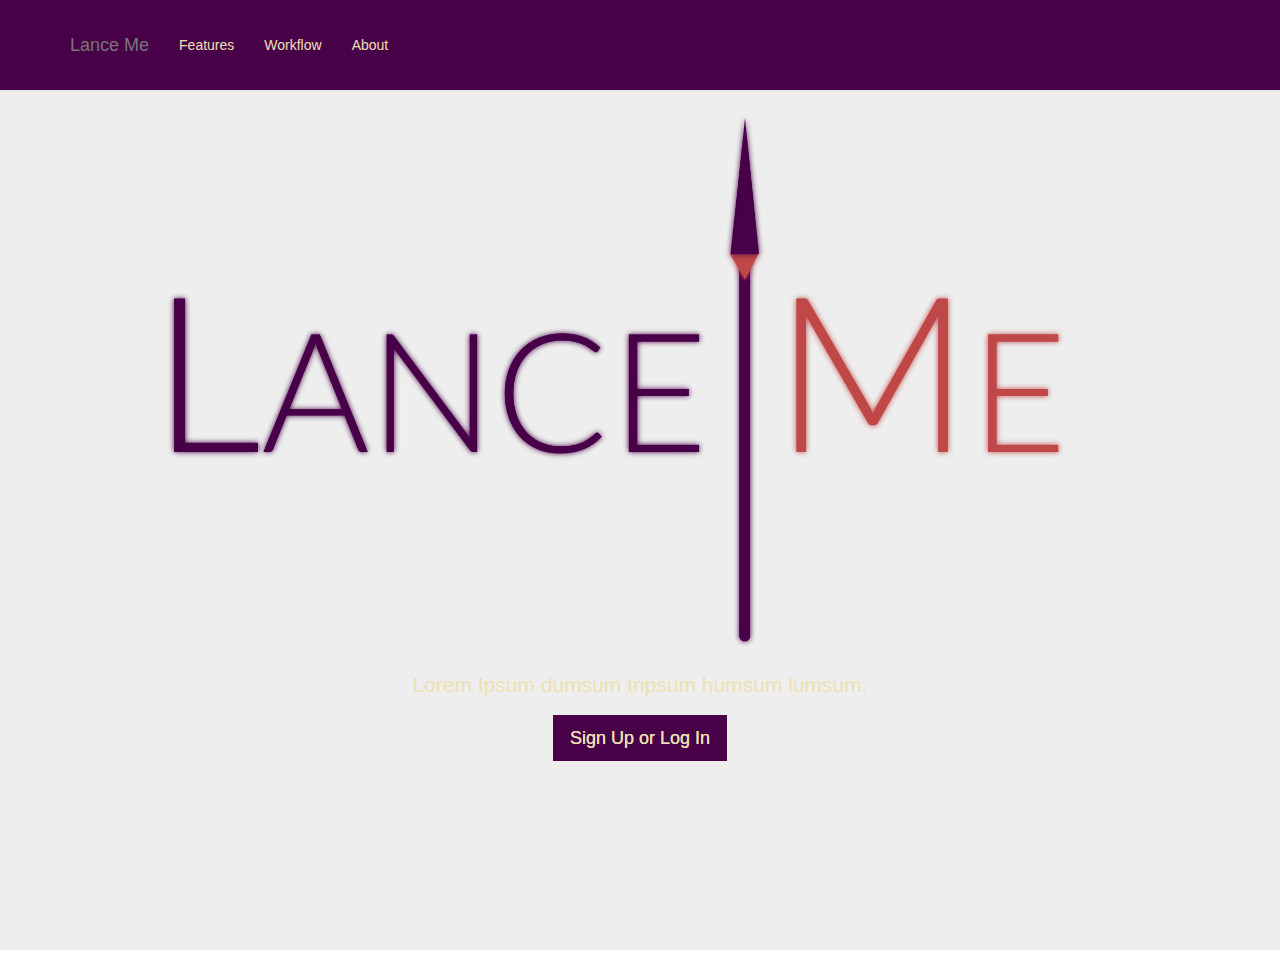
==== index.html @ 62d2ed15 "New background and logo" ====
<dcotype>
<html>
	<head>
		
		<!-- Latest compiled and minified Bootstrap CSS -->		
		<link rel="stylesheet" href="https://maxcdn.bootstrapcdn.com/bootstrap/3.2.0/css/bootstrap.min.css">

		<!-- Landing.css import -->
		<link rel="stylesheet" type="text/css" href="css/landing.css">

	</head>
	<body id="page-top" data-spy="scroll" data-target=".navbar-fixed-top">
		
	    <!-- Navigation -->
	    <nav class="navbar navbar-default navbar-fixed-top" role="navigation">
	        <div class="container">
	            <div class="navbar-header page-scroll">
	                <button type="button" class="navbar-toggle" data-toggle="collapse" data-target=".navbar-ex1-collapse">
	                    <span class="sr-only">Toggle navigation</span>
	                    <span class="icon-bar"></span>
	                    <span class="icon-bar"></span>
	                    <span class="icon-bar"></span>
	                </button>
	                <a id="name" class="navbar-brand page-scroll" href="#page-top">Lance Me</a>
	            </div>

	            <!-- Collect the nav links, forms, and other content for toggling -->
	            <div class="collapse navbar-collapse navbar-ex1-collapse">
	                <ul class="nav navbar-nav">
	                    <!-- Hidden li included to remove active class from about link when scrolled up past about section -->
	                    <li class="hidden">
	                        <a class="page-scroll" href="#page-top"></a>
	                    </li>
	                    <li>
	                        <a class="page-scroll" href="#about">Features</a>
	                    </li>
	                    <li>
	                        <a class="page-scroll" href="#services">Workflow</a>
	                    </li>
	                    <li>
	                        <a class="page-scroll" href="#contact">About</a>
	                    </li>
	                </ul>
	            </div>
	        </div>
	    </nav>

	    <div class="jumbotron">
		  <div class="resizeimage">
		  	<img id="logo" src="images/Logo.png" width="78%" height="auto">
		  </div>
		  <p>Lorem Ipsum dumsum tripsum humsum lumsum.  </p>
		  <p>
		  	<a class="btn btn-primary btn-lg" role="button">
		  		Sign Up or Log In
		  	</a>
		 </p>
		</div>
    	
	   	<!-- jQuery Version 1.11.0 -->
	    <script src="js/jquery-1.11.0.js"></script>

		<!-- Bootstrap Core JavaScript -->
		<script src="js/bootstrap.min.js"></script>

		<!-- Scrolling Nav JavaScript -->
		<script src="js/jquery.easing.min.js"></script>
		<script src="js/scrolling-nav.js"></script>
		
		<!-- Bootstrap Minified JS -->
		<script src="js/bootstrap.min.js"></script>

	</body>
</html>
---- css/landing.css ----
/* CSS for Landing Page */

@import url(http://fonts.googleapis.com/css?family=Lato:100,300,400,700,900,100italic,300italic,400italic,700italic,900italic);

@media(min-width:767px) {
    .navbar {
        padding: 20px 0;
        -webkit-transition: background .5s ease-in-out,padding .5s ease-in-out;
        -moz-transition: background .5s ease-in-out,padding .5s ease-in-out;
        transition: background .5s ease-in-out,padding .5s ease-in-out;
    }

    .top-nav-collapse {
        padding: 0;
    }
}

.navbar {
    background-color: #480048;
}

.navbar-default .navbar-nav > li > a {
    color: #EDE1B2;
}


#space {
    height: 2000px;
}

.jumbotron {
    margin-top: 50px;
    height: 900px;
    background-image: url('../images/man.png');
    background-size: auto 100%;
    text-align: center;
    font-family: 'Lato:900', sans-serif;
    color: #EDE1B2;
}

#logo {
    background-color: transparent;
    margin-top: 10px;
}

.jumbotron .btn {
    color: #EDE1B2;
    border-radius: 0;
    text-shadow: 0px 0px;
    background-color: #480048;
    border-color: #480048;
}
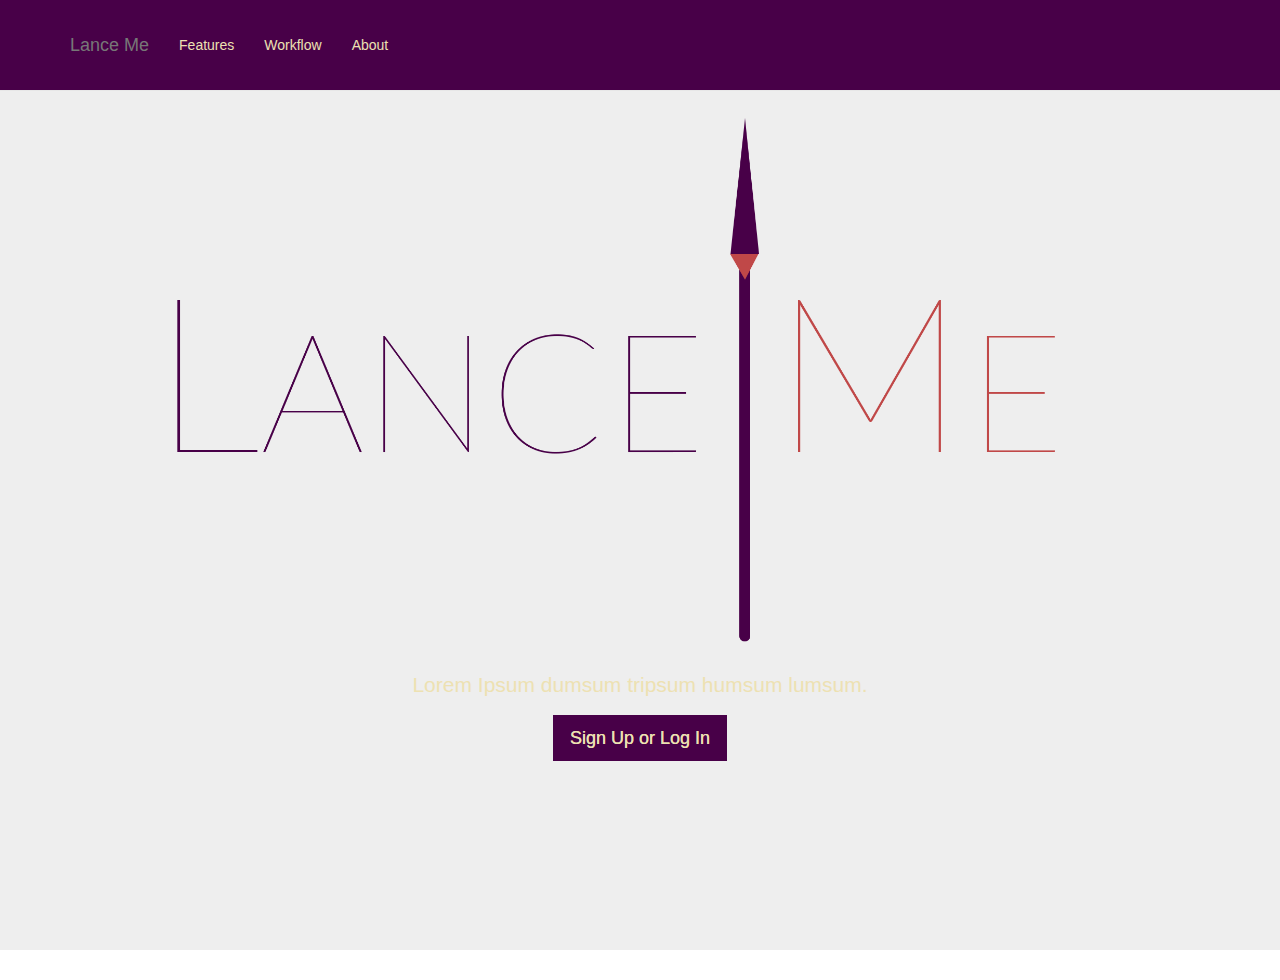
==== commit 5d9dafa5: "Lets go Logo Lets go" ====
--- a/index.html
+++ b/index.html
@@ -47,7 +47,7 @@
 
 	    <div class="jumbotron">
 		  <div class="resizeimage">
-		  	<img id="logo" src="images/Logo.png" width="78%" height="auto">
+		  	<img id="logo" src="images/TransparentLogo.png" width="78%" height="auto">
 		  </div>
 		  <p>Lorem Ipsum dumsum tripsum humsum lumsum.  </p>
 		  <p>
--- a/css/landing.css
+++ b/css/landing.css
@@ -31,7 +31,7 @@
 .jumbotron {
     margin-top: 50px;
     height: 900px;
-    background-image: url('../images/man.png');
+    background-image: url('../images/man.jpg');
     background-size: auto 100%;
     text-align: center;
     font-family: 'Lato:900', sans-serif;
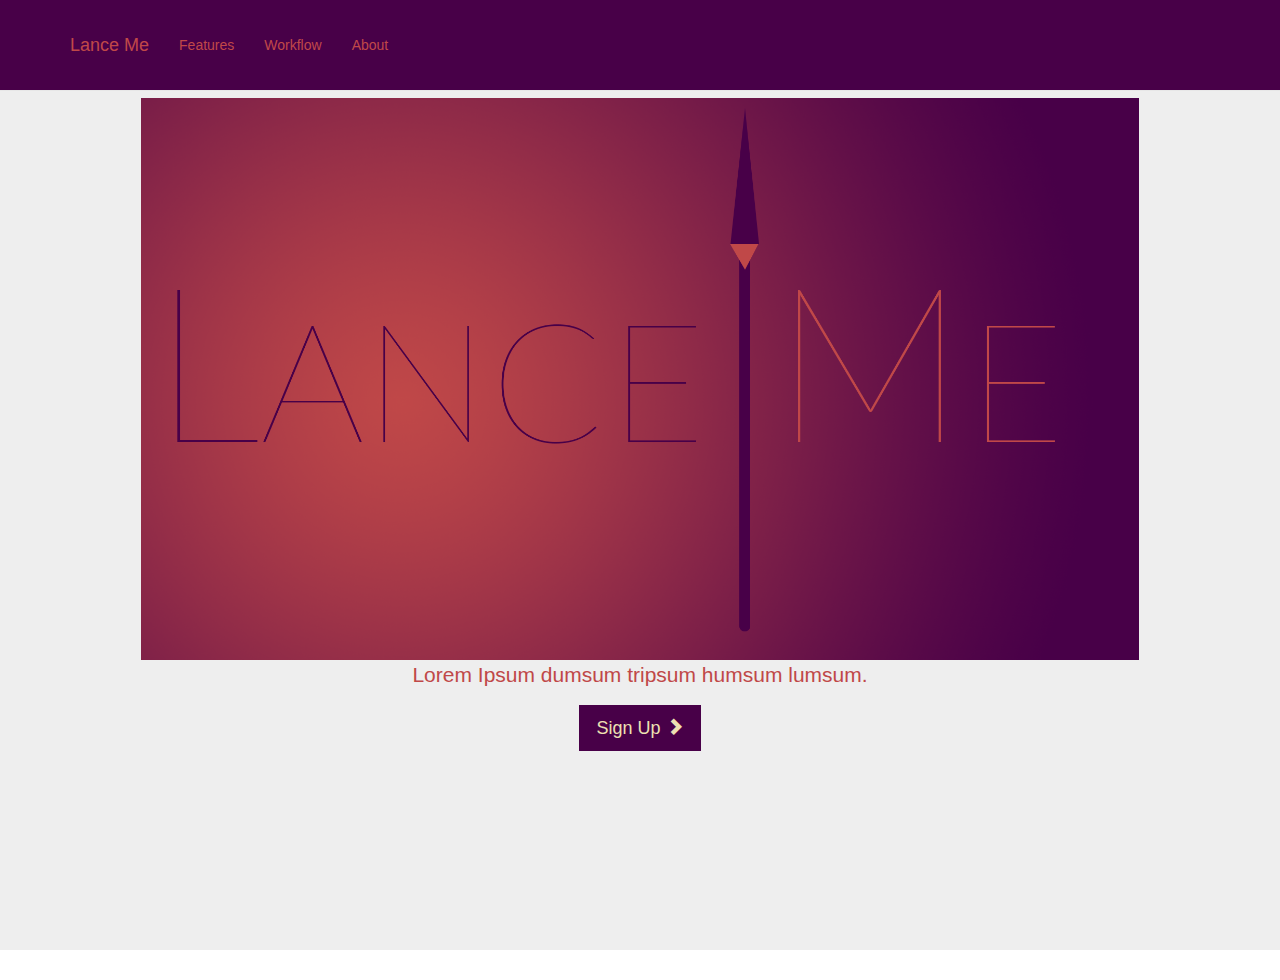
==== commit a6cadd46: "Upload" ====
--- a/index.html
+++ b/index.html
@@ -2,6 +2,8 @@
 <html>
 	<head>
 		
+		<title> Lance Me | Freelance & Buisness </title>
+
 		<!-- Latest compiled and minified Bootstrap CSS -->		
 		<link rel="stylesheet" href="https://maxcdn.bootstrapcdn.com/bootstrap/3.2.0/css/bootstrap.min.css">
 
@@ -32,7 +34,7 @@
 	                        <a class="page-scroll" href="#page-top"></a>
 	                    </li>
 	                    <li>
-	                        <a class="page-scroll" href="#about">Features</a>
+	                        <a class="page-scroll" href="#features">Features</a>
 	                    </li>
 	                    <li>
 	                        <a class="page-scroll" href="#services">Workflow</a>
@@ -47,16 +49,19 @@
 
 	    <div class="jumbotron">
 		  <div class="resizeimage">
-		  	<img id="logo" src="images/TransparentLogo.png" width="78%" height="auto">
+		  	<img id="logo" src="images/Logo.png" width="78%" height="auto">
 		  </div>
 		  <p>Lorem Ipsum dumsum tripsum humsum lumsum.  </p>
 		  <p>
 		  	<a class="btn btn-primary btn-lg" role="button">
-		  		Sign Up or Log In
+		  		Sign Up <span class="glyphicon glyphicon-chevron-right"></span>
 		  	</a>
 		 </p>
 		</div>
     	
+    	<div id="#features">
+    	</div>
+
 	   	<!-- jQuery Version 1.11.0 -->
 	    <script src="js/jquery-1.11.0.js"></script>
 
--- a/css/landing.css
+++ b/css/landing.css
@@ -15,12 +15,15 @@
     }
 }
 
+.navbar-default .navbar-brand {
+    color: #C04848;
+}
 .navbar {
     background-color: #480048;
 }
 
 .navbar-default .navbar-nav > li > a {
-    color: #EDE1B2;
+    color: #C04848;
 }
 
 
@@ -31,22 +34,24 @@
 .jumbotron {
     margin-top: 50px;
     height: 900px;
-    background-image: url('../images/man.jpg');
+    background-image: url('../images/man.png');
     background-size: auto 100%;
     text-align: center;
     font-family: 'Lato:900', sans-serif;
-    color: #EDE1B2;
+    color: #C04848;
 }
 
 #logo {
     background-color: transparent;
-    margin-top: 10px;
 }
 
-.jumbotron .btn {
+.btn {
     color: #EDE1B2;
     border-radius: 0;
-    text-shadow: 0px 0px;
     background-color: #480048;
     border-color: #480048;
+}
+
+ul.nav a:hover { 
+    color: #EDE1B2 !important; 
 }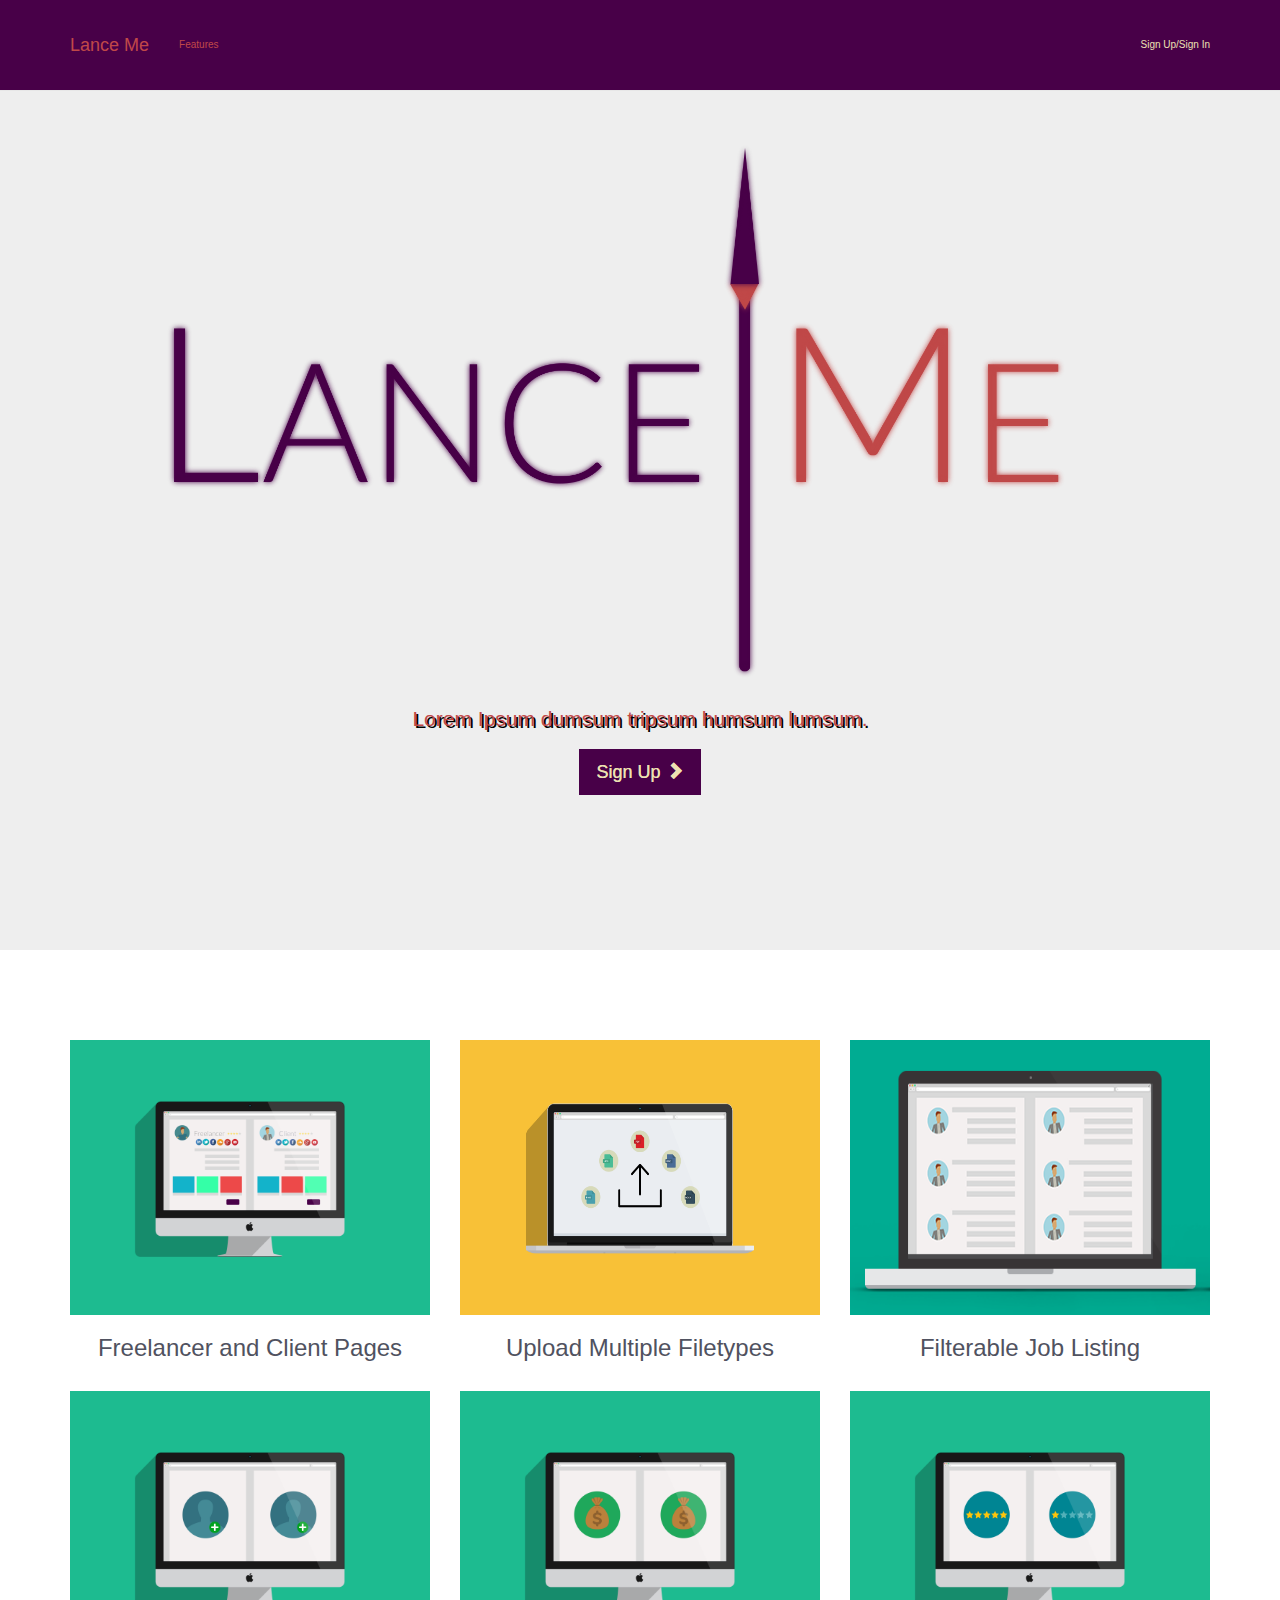
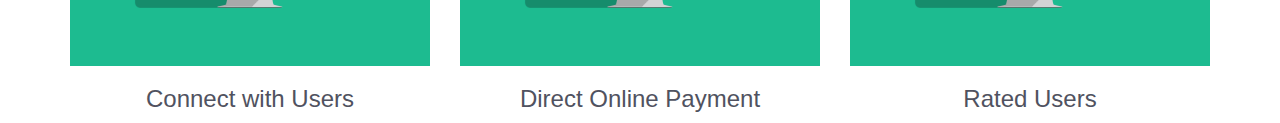
==== commit 76b6a3d3: "Fuck" ====
--- a/index.html
+++ b/index.html
@@ -4,14 +4,20 @@
 		
 		<title> Lance Me | Freelance & Buisness </title>
 
+		<!-- Favicon -->
+		<link rel="icon" type="image/png" href="../images/favicon.ico">	
+
 		<!-- Latest compiled and minified Bootstrap CSS -->		
 		<link rel="stylesheet" href="https://maxcdn.bootstrapcdn.com/bootstrap/3.2.0/css/bootstrap.min.css">
 
 		<!-- Landing.css import -->
 		<link rel="stylesheet" type="text/css" href="css/landing.css">
 
+		<!-- Animate.css -->
+		<link rel="stylesheet" type="text/css" href="css/animate.css">
+
 	</head>
-	<body id="page-top" data-spy="scroll" data-target=".navbar-fixed-top">
+	<body id="page-top" data-spy="scaroll" data-target=".navbar-fixed-top">
 		
 	    <!-- Navigation -->
 	    <nav class="navbar navbar-default navbar-fixed-top" role="navigation">
@@ -36,37 +42,171 @@
 	                    <li>
 	                        <a class="page-scroll" href="#features">Features</a>
 	                    </li>
-	                    <li>
-	                        <a class="page-scroll" href="#services">Workflow</a>
-	                    </li>
-	                    <li>
-	                        <a class="page-scroll" href="#contact">About</a>
+	                </ul>
+	                <ul class="nav navbar-nav navbar-right">
+	                	<li>
+	                        <a id="signup" href="#0">Sign Up/Sign In</a>
 	                    </li>
 	                </ul>
 	            </div>
 	        </div>
 	    </nav>
 
-	    <div class="jumbotron">
-		  <div class="resizeimage">
-		  	<img id="logo" src="images/Logo.png" width="78%" height="auto">
+	    <div id="page-top" class="jumbotron">
+		  <div>
+		  	<img id="logo" class="animated fadeInLeft" src="images/features/Logo.png" width="78%" height="auto">
 		  </div>
-		  <p>Lorem Ipsum dumsum tripsum humsum lumsum.  </p>
+		  <p id="tagline">
+		  	Lorem Ipsum dumsum tripsum humsum lumsum.
+		  </p>
 		  <p>
 		  	<a class="btn btn-primary btn-lg" role="button">
 		  		Sign Up <span class="glyphicon glyphicon-chevron-right"></span>
 		  	</a>
-		 </p>
+		  </p>
 		</div>
-    	
-    	<div id="#features">
-    	</div>
+
+		<div id="features">
+			<div class="container">
+				<div class="row">
+					<div class="col-md-4">
+						<img id="twopages"src="images/features/twopages.png">
+						  <div class="caption">
+						     <h3>Freelancer and Client Pages</h3>
+						  </div>
+					</div>
+					<div class="col-md-4">
+						<img id="mocktwo" src="images/features/mock2.png">
+						  <div class="caption">
+						     <h3>Upload Multiple Filetypes</h3>
+						  </div>
+					</div>
+					<div class="col-md-4">
+						<img id="twopages"src="images/features/mock3.png">
+						  <div class="caption">
+						     <h3>Filterable Job Listing</h3>
+						  </div>
+					</div>
+				</div>
+				<div class="row">
+					<div class="col-md-4">
+						<img id="rowtwo"src="images/features/mock4.png">
+						  <div class="caption">
+						     <h3>Connect with Users</h3>
+						  </div>
+					</div>
+					<div class="col-md-4">
+						<img id="rowtwo"src="images/features/mock5.png">
+						  <div class="caption">
+						     <h3>Direct Online Payment</h3>
+						  </div>
+					</div>
+					<div class="col-md-4">
+						<img id="rowtwo"src="images/features/mock6.png">
+						  <div class="caption">
+						     <h3>Rated Users</h3>
+						  </div>
+					</div>
+				</div>
+			</div>
+		</div>
+
+		<div class="cd-user-modal"> <!-- this is the entire modal form, including the background -->
+		<div class="cd-user-modal-container"> <!-- this is the container wrapper -->
+			<ul class="cd-switcher">
+				<li><a href="#0">Sign in</a></li>
+				<li><a href="#0">New account</a></li>
+			</ul>
+
+			<div id="cd-login"> <!-- log in form -->
+				<form class="cd-form">
+					<p class="fieldset">
+						<label class="image-replace cd-email" for="signin-email">E-mail</label>
+						<input class="full-width has-padding has-border" id="signin-email" type="email" placeholder="E-mail">
+						<span class="cd-error-message">Error message here!</span>
+					</p>
+
+					<p class="fieldset">
+						<label class="image-replace cd-password" for="signin-password">Password</label>
+						<input class="full-width has-padding has-border" id="signin-password" type="text"  placeholder="Password">
+						<a href="#0" class="hide-password">Hide</a>
+						<span class="cd-error-message">Error message here!</span>
+					</p>
+
+					<p class="fieldset">
+						<input type="checkbox" id="remember-me" checked>
+						<label for="remember-me">Remember me</label>
+					</p>
+
+					<p class="fieldset">
+						<input class="full-width" type="submit" value="Login">
+					</p>
+				</form>
+				
+				<p class="cd-form-bottom-message"><a href="#0">Forgot your password?</a></p>
+				<!-- <a href="#0" class="cd-close-form">Close</a> -->
+			</div> <!-- cd-login -->
+
+			<div id="cd-signup"> <!-- sign up form -->
+				<form class="cd-form">
+					<p class="fieldset">
+						<label class="image-replace cd-username" for="signup-username">Username</label>
+						<input class="full-width has-padding has-border" id="signup-username" type="text" placeholder="Username">
+						<span class="cd-error-message">Error message here!</span>
+					</p>
+
+					<p class="fieldset">
+						<label class="image-replace cd-email" for="signup-email">E-mail</label>
+						<input class="full-width has-padding has-border" id="signup-email" type="email" placeholder="E-mail">
+						<span class="cd-error-message">Error message here!</span>
+					</p>
+
+					<p class="fieldset">
+						<label class="image-replace cd-password" for="signup-password">Password</label>
+						<input class="full-width has-padding has-border" id="signup-password" type="text"  placeholder="Password">
+						<a href="#0" class="hide-password">Hide</a>
+						<span class="cd-error-message">Error message here!</span>
+					</p>
+
+					<p class="fieldset">
+						<input type="checkbox" id="accept-terms">
+						<label for="accept-terms">I agree to the <a href="#0">Terms</a></label>
+					</p>
+
+					<p class="fieldset">
+						<input class="full-width has-padding" type="submit" value="Create account">
+					</p>
+				</form>
+
+				<!-- <a href="#0" class="cd-close-form">Close</a> -->
+			</div> <!-- cd-signup -->
+
+			<div id="cd-reset-password"> <!-- reset password form -->
+				<p class="cd-form-message">Lost your password? Please enter your email address. You will receive a link to create a new password.</p>
+
+				<form class="cd-form">
+					<p class="fieldset">
+						<label class="image-replace cd-email" for="reset-email">E-mail</label>
+						<input class="full-width has-padding has-border" id="reset-email" type="email" placeholder="E-mail">
+						<span class="cd-error-message">Error message here!</span>
+					</p>
+
+					<p class="fieldset">
+						<input class="full-width has-padding" type="submit" value="Reset password">
+					</p>
+				</form>
+
+					<p class="cd-form-bottom-message"><a href="#0">Back to log-in</a></p>
+				</div> <!-- cd-reset-password -->
+				<a href="#0" class="cd-close-form">Close</a>
+			</div> <!-- cd-user-modal-container -->
+		</div> <!-- cd-user-modal -->
+		
+		<script src="http://ajax.googleapis.com/ajax/libs/jquery/1.11.0/jquery.min.js"></script>
+		<script src="js/main.js"></script>
 
 	   	<!-- jQuery Version 1.11.0 -->
 	    <script src="js/jquery-1.11.0.js"></script>
-
-		<!-- Bootstrap Core JavaScript -->
-		<script src="js/bootstrap.min.js"></script>
 
 		<!-- Scrolling Nav JavaScript -->
 		<script src="js/jquery.easing.min.js"></script>
@@ -74,6 +214,5 @@
 		
 		<!-- Bootstrap Minified JS -->
 		<script src="js/bootstrap.min.js"></script>
-
 	</body>
 </html>
--- a/css/landing.css
+++ b/css/landing.css
@@ -1,6 +1,506 @@
+
+
+/* -------------------------------- 
+
+Primary style
+
+-------------------------------- */
+html * {
+  -webkit-font-smoothing: antialiased;
+  -moz-osx-font-smoothing: grayscale;
+}
+
+*, *:after, *:before {
+  -webkit-box-sizing: border-box;
+  -moz-box-sizing: border-box;
+  box-sizing: border-box;
+}
+
+body {
+  font-size: 100%;
+  font-family: "PT Sans", sans-serif;
+  color: #505260;
+  background-color: white;
+}
+
+a {
+  color: #2f889a;
+  text-decoration: none;
+}
+
+img {
+  max-width: 100%;
+}
+
+input, textarea {
+  font-family: "PT Sans", sans-serif;
+  font-size: 16px;
+  font-size: 1rem;
+}
+input::-ms-clear, textarea::-ms-clear {
+  display: none;
+}
+
+/* -------------------------------- 
+
+Main components 
+
+-------------------------------- */
+header[role=banner] {
+  position: relative;
+  height: 50px;
+  background: #343642;
+}
+header[role=banner] #cd-logo {
+  float: left;
+  margin: 4px 0 0 5%;
+  /* reduce logo size on mobile and make sure it is left aligned with the transform-origin property */
+  -webkit-transform-origin: 0 50%;
+  -moz-transform-origin: 0 50%;
+  -ms-transform-origin: 0 50%;
+  -o-transform-origin: 0 50%;
+  transform-origin: 0 50%;
+  -webkit-transform: scale(0.8);
+  -moz-transform: scale(0.8);
+  -ms-transform: scale(0.8);
+  -o-transform: scale(0.8);
+  transform: scale(0.8);
+}
+header[role=banner] #cd-logo img {
+  display: block;
+}
+header[role=banner]::after {
+  /* clearfix */
+  content: '';
+  display: table;
+  clear: both;
+}
+@media only screen and (min-width: 768px) {
+  header[role=banner] {
+    height: 80px;
+  }
+  header[role=banner] #cd-logo {
+    margin: 20px 0 0 5%;
+    -webkit-transform: scale(1);
+    -moz-transform: scale(1);
+    -ms-transform: scale(1);
+    -o-transform: scale(1);
+    transform: scale(1);
+  }
+}
+
+.main-nav {
+  float: right;
+  margin-right: 5%;
+  width: 44px;
+  height: 100%;
+  background: url("../img/cd-icon-menu.svg") no-repeat center center;
+  cursor: pointer;
+}
+.main-nav ul {
+  position: absolute;
+  top: 0;
+  left: 0;
+  width: 100%;
+  -webkit-transform: translateY(-100%);
+  -moz-transform: translateY(-100%);
+  -ms-transform: translateY(-100%);
+  -o-transform: translateY(-100%);
+  transform: translateY(-100%);
+}
+.main-nav ul.is-visible {
+  -webkit-transform: translateY(50px);
+  -moz-transform: translateY(50px);
+  -ms-transform: translateY(50px);
+  -o-transform: translateY(50px);
+  transform: translateY(50px);
+}
+.main-nav a {
+  display: block;
+  height: 50px;
+  line-height: 50px;
+  padding-left: 5%;
+  background: #292a34;
+  border-top: 1px solid #3b3d4b;
+  color: #FFF;
+}
+@media only screen and (min-width: 768px) {
+  .main-nav {
+    width: auto;
+    height: auto;
+    background: none;
+    cursor: auto;
+  }
+  .main-nav ul {
+    position: static;
+    width: auto;
+    -webkit-transform: translateY(0);
+    -moz-transform: translateY(0);
+    -ms-transform: translateY(0);
+    -o-transform: translateY(0);
+    transform: translateY(0);
+    line-height: 80px;
+  }
+  .main-nav ul.is-visible {
+    -webkit-transform: translateY(0);
+    -moz-transform: translateY(0);
+    -ms-transform: translateY(0);
+    -o-transform: translateY(0);
+    transform: translateY(0);
+  }
+  .main-nav li {
+    display: inline-block;
+    margin-left: 1em;
+  }
+  .main-nav li:nth-last-child(2) {
+    margin-left: 2em;
+  }
+  .main-nav a {
+    display: inline-block;
+    height: auto;
+    line-height: normal;
+    background: transparent;
+  }
+  .main-nav a.cd-signin, .main-nav a.cd-signup {
+    padding: .6em 1em;
+    border: 1px solid rgba(255, 255, 255, 0.6);
+    border-radius: 50em;
+  }
+  .main-nav a.cd-signup {
+    background: #2f889a;
+    border: none;
+  }
+}
+
+/* -------------------------------- 
+
+xsigin/signup popup 
+
+-------------------------------- */
+.cd-user-modal {
+  position: fixed;
+  top: 0;
+  left: 0;
+  width: 100%;
+  height: 100%;
+  background: rgba(52, 54, 66, 0.9);
+  z-index: 3;
+  overflow-y: auto;
+  cursor: pointer;
+  visibility: hidden;
+  opacity: 0;
+  -webkit-transition: opacity 0.3s 0, visibility 0 0.3s;
+  -moz-transition: opacity 0.3s 0, visibility 0 0.3s;
+  transition: opacity 0.3s 0, visibility 0 0.3s;
+}
+.cd-user-modal.is-visible {
+  visibility: visible;
+  opacity: 1;
+  -webkit-transition: opacity 0.3s 0, visibility 0 0;
+  -moz-transition: opacity 0.3s 0, visibility 0 0;
+  transition: opacity 0.3s 0, visibility 0 0;
+}
+.cd-user-modal.is-visible .cd-user-modal-container {
+  -webkit-transform: translateY(0);
+  -moz-transform: translateY(0);
+  -ms-transform: translateY(0);
+  -o-transform: translateY(0);
+  transform: translateY(0);
+}
+
+.cd-user-modal-container {
+  position: relative;
+  width: 90%;
+  max-width: 600px;
+  background: #FFF;
+  margin: 3em auto 4em;
+  cursor: auto;
+  border-radius: 0.25em;
+  -webkit-transform: translateY(-30px);
+  -moz-transform: translateY(-30px);
+  -ms-transform: translateY(-30px);
+  -o-transform: translateY(-30px);
+  transform: translateY(-30px);
+  -webkit-transition-property: -webkit-transform;
+  -moz-transition-property: -moz-transform;
+  transition-property: transform;
+  -webkit-transition-duration: 0.3s;
+  -moz-transition-duration: 0.3s;
+  transition-duration: 0.3s;
+}
+.cd-user-modal-container .cd-switcher:after {
+  content: "";
+  display: table;
+  clear: both;
+}
+.cd-user-modal-container .cd-switcher li {
+  width: 50%;
+  float: left;
+  text-align: center;
+}
+.cd-user-modal-container .cd-switcher li:first-child a {
+  border-radius: .25em 0 0 0;
+}
+.cd-user-modal-container .cd-switcher li:last-child a {
+  border-radius: 0 .25em 0 0;
+}
+.cd-user-modal-container .cd-switcher a {
+  display: block;
+  width: 100%;
+  height: 50px;
+  line-height: 50px;
+  background: #d2d8d8;
+  color: #809191;
+}
+.cd-user-modal-container .cd-switcher a.selected {
+  background: #FFF;
+  color: #505260;
+}
+@media only screen and (min-width: 600px) {
+  .cd-user-modal-container {
+    margin: 4em auto;
+  }
+  .cd-user-modal-container .cd-switcher a {
+    height: 70px;
+    line-height: 70px;
+  }
+}
+
+.cd-form {
+  padding: 1.4em;
+}
+.cd-form .fieldset {
+  position: relative;
+  margin: 1.4em 0;
+}
+.cd-form .fieldset:first-child {
+  margin-top: 0;
+}
+.cd-form .fieldset:last-child {
+  margin-bottom: 0;
+}
+.cd-form label {
+  font-size: 14px;
+  font-size: 0.875rem;
+}
+.cd-form label.image-replace {
+  /* replace text with an icon */
+  display: inline-block;
+  position: absolute;
+  left: 15px;
+  top: 50%;
+  bottom: auto;
+  -webkit-transform: translateY(-50%);
+  -moz-transform: translateY(-50%);
+  -ms-transform: translateY(-50%);
+  -o-transform: translateY(-50%);
+  transform: translateY(-50%);
+  height: 20px;
+  width: 20px;
+  overflow: hidden;
+  text-indent: 100%;
+  white-space: nowrap;
+  color: transparent;
+  text-shadow: none;
+  background-repeat: no-repeat;
+  background-position: 50% 0;
+}
+.cd-form label.cd-username {
+  background-image: url("../img/cd-icon-username.svg");
+}
+.cd-form label.cd-email {
+  background-image: url("../img/cd-icon-email.svg");
+}
+.cd-form label.cd-password {
+  background-image: url("../img/cd-icon-password.svg");
+}
+.cd-form input {
+  margin: 0;
+  padding: 0;
+  border-radius: 0.25em;
+}
+.cd-form input.full-width {
+  width: 100%;
+}
+.cd-form input.has-padding {
+  padding: 12px 20px 12px 50px;
+}
+.cd-form input.has-border {
+  border: 1px solid #d2d8d8;
+  -webkit-appearance: none;
+  -moz-appearance: none;
+  -ms-appearance: none;
+  -o-appearance: none;
+  appearance: none;
+}
+.cd-form input.has-border:focus {
+  border-color: #343642;
+  box-shadow: 0 0 5px rgba(52, 54, 66, 0.1);
+  outline: none;
+}
+.cd-form input.has-error {
+  border: 1px solid #d76666;
+}
+.cd-form input[type=password] {
+  /* space left for the HIDE button */
+  padding-right: 65px;
+}
+.cd-form input[type=submit] {
+  padding: 16px 0;
+  cursor: pointer;
+  background: #2f889a;
+  color: #FFF;
+  font-weight: bold;
+  border: none;
+  -webkit-appearance: none;
+  -moz-appearance: none;
+  -ms-appearance: none;
+  -o-appearance: none;
+  appearance: none;
+}
+.no-touch .cd-form input[type=submit]:hover, .no-touch .cd-form input[type=submit]:focus {
+  background: #3599ae;
+  outline: none;
+}
+.cd-form .hide-password {
+  display: inline-block;
+  position: absolute;
+  right: 0;
+  top: 0;
+  padding: 6px 15px;
+  border-left: 1px solid #d2d8d8;
+  top: 50%;
+  bottom: auto;
+  -webkit-transform: translateY(-50%);
+  -moz-transform: translateY(-50%);
+  -ms-transform: translateY(-50%);
+  -o-transform: translateY(-50%);
+  transform: translateY(-50%);
+  font-size: 14px;
+  font-size: 0.875rem;
+  color: #343642;
+}
+.cd-form .cd-error-message {
+  display: inline-block;
+  position: absolute;
+  left: -5px;
+  bottom: -35px;
+  background: rgba(215, 102, 102, 0.9);
+  padding: .8em;
+  z-index: 2;
+  color: #FFF;
+  font-size: 13px;
+  font-size: 0.8125rem;
+  border-radius: 0.25em;
+  /* prevent click and touch events */
+  pointer-events: none;
+  visibility: hidden;
+  opacity: 0;
+  -webkit-transition: opacity 0.2s 0, visibility 0 0.2s;
+  -moz-transition: opacity 0.2s 0, visibility 0 0.2s;
+  transition: opacity 0.2s 0, visibility 0 0.2s;
+}
+.cd-form .cd-error-message::after {
+  /* triangle */
+  content: '';
+  position: absolute;
+  left: 22px;
+  bottom: 100%;
+  height: 0;
+  width: 0;
+  border-left: 8px solid transparent;
+  border-right: 8px solid transparent;
+  border-bottom: 8px solid rgba(215, 102, 102, 0.9);
+}
+.cd-form .cd-error-message.is-visible {
+  opacity: 1;
+  visibility: visible;
+  -webkit-transition: opacity 0.2s 0, visibility 0 0;
+  -moz-transition: opacity 0.2s 0, visibility 0 0;
+  transition: opacity 0.2s 0, visibility 0 0;
+}
+@media only screen and (min-width: 600px) {
+  .cd-form {
+    padding: 2em;
+  }
+  .cd-form .fieldset {
+    margin: 2em 0;
+  }
+  .cd-form .fieldset:first-child {
+    margin-top: 0;
+  }
+  .cd-form .fieldset:last-child {
+    margin-bottom: 0;
+  }
+  .cd-form input.has-padding {
+    padding: 16px 20px 16px 50px;
+  }
+  .cd-form input[type=submit] {
+    padding: 16px 0;
+  }
+}
+
+.cd-form-message {
+  padding: 1.4em 1.4em 0;
+  font-size: 14px;
+  font-size: 0.875rem;
+  line-height: 1.4;
+  text-align: center;
+}
+@media only screen and (min-width: 600px) {
+  .cd-form-message {
+    padding: 2em 2em 0;
+  }
+}
+
+.cd-form-bottom-message {
+  position: absolute;
+  width: 100%;
+  left: 0;
+  bottom: -30px;
+  text-align: center;
+  font-size: 14px;
+  font-size: 0.875rem;
+}
+.cd-form-bottom-message a {
+  color: #FFF;
+  text-decoration: underline;
+}
+
+.cd-close-form {
+  /* form X button on top right */
+  display: block;
+  position: absolute;
+  width: 40px;
+  height: 40px;
+  right: 0;
+  top: -40px;
+  background: url("../img/cd-icon-close.svg") no-repeat center center;
+  text-indent: 100%;
+  white-space: nowrap;
+  overflow: hidden;
+}
+@media only screen and (min-width: 1170px) {
+  .cd-close-form {
+    display: none;
+  }
+}
+
+#cd-login, #cd-signup, #cd-reset-password {
+  display: none;
+}
+
+#cd-login.is-selected, #cd-signup.is-selected, #cd-reset-password.is-selected {
+  display: block;
+}
+
 /* CSS for Landing Page */
 
 @import url(http://fonts.googleapis.com/css?family=Lato:100,300,400,700,900,100italic,300italic,400italic,700italic,900italic);
+
+body {
+    font-family: 'Lato:', sans-serif;
+}
 
 @media(min-width:767px) {
     .navbar {
@@ -17,6 +517,7 @@
 
 .navbar-default .navbar-brand {
     color: #C04848;
+    font-family: 'Lato:', sans-serif;
 }
 .navbar {
     background-color: #480048;
@@ -24,25 +525,37 @@
 
 .navbar-default .navbar-nav > li > a {
     color: #C04848;
-}
-
-
-#space {
-    height: 2000px;
+    font-family: 'Lato:', sans-serif;
+}
+
+#signup {
+    color: #EDE1B2;
+    font-family: 'Lato:', sans-serif;
+}
+
+#tagline {
+    padding-top: 4px;
 }
 
 .jumbotron {
     margin-top: 50px;
     height: 900px;
-    background-image: url('../images/man.png');
+    background-image: url('../images/features/man.png');
     background-size: auto 100%;
     text-align: center;
     font-family: 'Lato:900', sans-serif;
     color: #C04848;
+    text-shadow: 2px 2px black;
 }
 
 #logo {
     background-color: transparent;
+    margin-top: 40px;
+}
+
+#logo .animate .fadeInLeft {
+   -webkit-animation-delay: 2s;
+   animation-delay: 5s;
 }
 
 .btn {
@@ -50,8 +563,52 @@
     border-radius: 0;
     background-color: #480048;
     border-color: #480048;
+    text-shadow: 0px 0px;
+    font-family: 'Lato:', sans-serif;
 }
 
 ul.nav a:hover { 
     color: #EDE1B2 !important; 
+}
+
+ul.nav a#signup:hover { 
+    color: #C04848 !important;
+}
+
+div#page-top p > a.btn:hover { 
+    color: #C04848 !important;
+    background-color: #480048;
+    border-color: #480048;
+    font-family: 'Lato:', sans-serif;
+}
+
+#features {
+    height: 700px;
+}
+
+#twopages {
+    height: 275px;
+    width: auto;
+    margin-top: 60px;
+}
+
+#mocktwo {
+    height: 275px;
+    width: auto;
+    margin-top: 60px;
+}
+
+
+.caption > h3 {
+    text-align: center;
+}
+
+.caption > p {
+    text-align: center;
+}
+
+#rowtwo {
+    height: 275px;
+    width: auto;
+    margin-top: 20px;
 }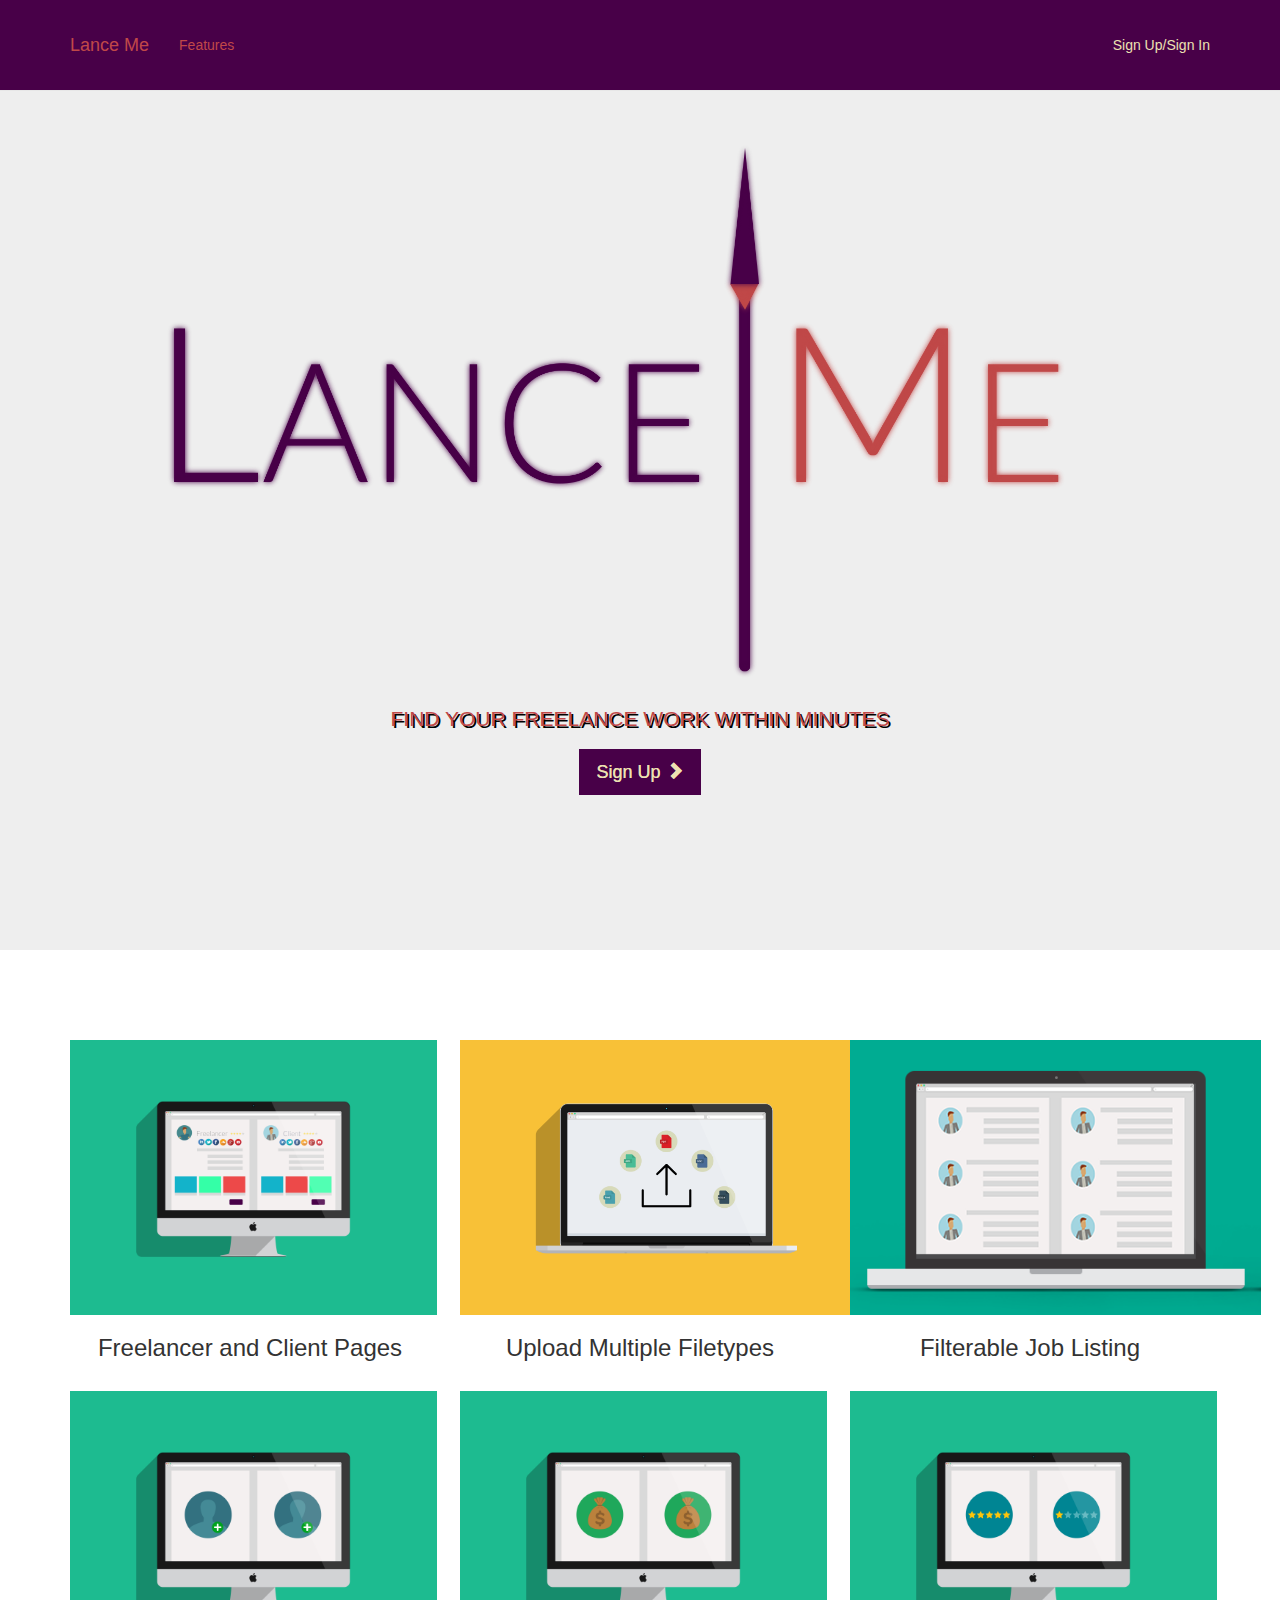
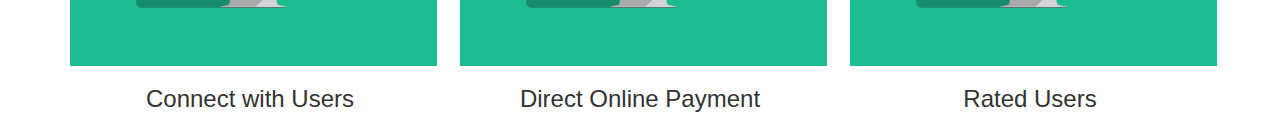
==== commit 8cb0c167: "Wow" ====
--- a/index.html
+++ b/index.html
@@ -45,7 +45,7 @@
 	                </ul>
 	                <ul class="nav navbar-nav navbar-right">
 	                	<li>
-	                        <a id="signup" href="#0">Sign Up/Sign In</a>
+	                        <a id="signup" href="signuppage.php">Sign Up/Sign In</a>
 	                    </li>
 	                </ul>
 	            </div>
@@ -57,10 +57,10 @@
 		  	<img id="logo" class="animated fadeInLeft" src="images/features/Logo.png" width="78%" height="auto">
 		  </div>
 		  <p id="tagline">
-		  	Lorem Ipsum dumsum tripsum humsum lumsum.
+		  	FIND YOUR FREELANCE WORK WITHIN MINUTES
 		  </p>
 		  <p>
-		  	<a class="btn btn-primary btn-lg" role="button">
+		  	<a class="btn btn-primary btn-lg" role="button" href="signuppage.php">
 		  		Sign Up <span class="glyphicon glyphicon-chevron-right"></span>
 		  	</a>
 		  </p>
@@ -110,97 +110,6 @@
 				</div>
 			</div>
 		</div>
-
-		<div class="cd-user-modal"> <!-- this is the entire modal form, including the background -->
-		<div class="cd-user-modal-container"> <!-- this is the container wrapper -->
-			<ul class="cd-switcher">
-				<li><a href="#0">Sign in</a></li>
-				<li><a href="#0">New account</a></li>
-			</ul>
-
-			<div id="cd-login"> <!-- log in form -->
-				<form class="cd-form">
-					<p class="fieldset">
-						<label class="image-replace cd-email" for="signin-email">E-mail</label>
-						<input class="full-width has-padding has-border" id="signin-email" type="email" placeholder="E-mail">
-						<span class="cd-error-message">Error message here!</span>
-					</p>
-
-					<p class="fieldset">
-						<label class="image-replace cd-password" for="signin-password">Password</label>
-						<input class="full-width has-padding has-border" id="signin-password" type="text"  placeholder="Password">
-						<a href="#0" class="hide-password">Hide</a>
-						<span class="cd-error-message">Error message here!</span>
-					</p>
-
-					<p class="fieldset">
-						<input type="checkbox" id="remember-me" checked>
-						<label for="remember-me">Remember me</label>
-					</p>
-
-					<p class="fieldset">
-						<input class="full-width" type="submit" value="Login">
-					</p>
-				</form>
-				
-				<p class="cd-form-bottom-message"><a href="#0">Forgot your password?</a></p>
-				<!-- <a href="#0" class="cd-close-form">Close</a> -->
-			</div> <!-- cd-login -->
-
-			<div id="cd-signup"> <!-- sign up form -->
-				<form class="cd-form">
-					<p class="fieldset">
-						<label class="image-replace cd-username" for="signup-username">Username</label>
-						<input class="full-width has-padding has-border" id="signup-username" type="text" placeholder="Username">
-						<span class="cd-error-message">Error message here!</span>
-					</p>
-
-					<p class="fieldset">
-						<label class="image-replace cd-email" for="signup-email">E-mail</label>
-						<input class="full-width has-padding has-border" id="signup-email" type="email" placeholder="E-mail">
-						<span class="cd-error-message">Error message here!</span>
-					</p>
-
-					<p class="fieldset">
-						<label class="image-replace cd-password" for="signup-password">Password</label>
-						<input class="full-width has-padding has-border" id="signup-password" type="text"  placeholder="Password">
-						<a href="#0" class="hide-password">Hide</a>
-						<span class="cd-error-message">Error message here!</span>
-					</p>
-
-					<p class="fieldset">
-						<input type="checkbox" id="accept-terms">
-						<label for="accept-terms">I agree to the <a href="#0">Terms</a></label>
-					</p>
-
-					<p class="fieldset">
-						<input class="full-width has-padding" type="submit" value="Create account">
-					</p>
-				</form>
-
-				<!-- <a href="#0" class="cd-close-form">Close</a> -->
-			</div> <!-- cd-signup -->
-
-			<div id="cd-reset-password"> <!-- reset password form -->
-				<p class="cd-form-message">Lost your password? Please enter your email address. You will receive a link to create a new password.</p>
-
-				<form class="cd-form">
-					<p class="fieldset">
-						<label class="image-replace cd-email" for="reset-email">E-mail</label>
-						<input class="full-width has-padding has-border" id="reset-email" type="email" placeholder="E-mail">
-						<span class="cd-error-message">Error message here!</span>
-					</p>
-
-					<p class="fieldset">
-						<input class="full-width has-padding" type="submit" value="Reset password">
-					</p>
-				</form>
-
-					<p class="cd-form-bottom-message"><a href="#0">Back to log-in</a></p>
-				</div> <!-- cd-reset-password -->
-				<a href="#0" class="cd-close-form">Close</a>
-			</div> <!-- cd-user-modal-container -->
-		</div> <!-- cd-user-modal -->
 		
 		<script src="http://ajax.googleapis.com/ajax/libs/jquery/1.11.0/jquery.min.js"></script>
 		<script src="js/main.js"></script>
@@ -216,3 +125,5 @@
 		<script src="js/bootstrap.min.js"></script>
 	</body>
 </html>
+
+<!-- #ilovelin -->--- a/css/landing.css
+++ b/css/landing.css
@@ -1,499 +1,3 @@
-
-
-/* -------------------------------- 
-
-Primary style
-
--------------------------------- */
-html * {
-  -webkit-font-smoothing: antialiased;
-  -moz-osx-font-smoothing: grayscale;
-}
-
-*, *:after, *:before {
-  -webkit-box-sizing: border-box;
-  -moz-box-sizing: border-box;
-  box-sizing: border-box;
-}
-
-body {
-  font-size: 100%;
-  font-family: "PT Sans", sans-serif;
-  color: #505260;
-  background-color: white;
-}
-
-a {
-  color: #2f889a;
-  text-decoration: none;
-}
-
-img {
-  max-width: 100%;
-}
-
-input, textarea {
-  font-family: "PT Sans", sans-serif;
-  font-size: 16px;
-  font-size: 1rem;
-}
-input::-ms-clear, textarea::-ms-clear {
-  display: none;
-}
-
-/* -------------------------------- 
-
-Main components 
-
--------------------------------- */
-header[role=banner] {
-  position: relative;
-  height: 50px;
-  background: #343642;
-}
-header[role=banner] #cd-logo {
-  float: left;
-  margin: 4px 0 0 5%;
-  /* reduce logo size on mobile and make sure it is left aligned with the transform-origin property */
-  -webkit-transform-origin: 0 50%;
-  -moz-transform-origin: 0 50%;
-  -ms-transform-origin: 0 50%;
-  -o-transform-origin: 0 50%;
-  transform-origin: 0 50%;
-  -webkit-transform: scale(0.8);
-  -moz-transform: scale(0.8);
-  -ms-transform: scale(0.8);
-  -o-transform: scale(0.8);
-  transform: scale(0.8);
-}
-header[role=banner] #cd-logo img {
-  display: block;
-}
-header[role=banner]::after {
-  /* clearfix */
-  content: '';
-  display: table;
-  clear: both;
-}
-@media only screen and (min-width: 768px) {
-  header[role=banner] {
-    height: 80px;
-  }
-  header[role=banner] #cd-logo {
-    margin: 20px 0 0 5%;
-    -webkit-transform: scale(1);
-    -moz-transform: scale(1);
-    -ms-transform: scale(1);
-    -o-transform: scale(1);
-    transform: scale(1);
-  }
-}
-
-.main-nav {
-  float: right;
-  margin-right: 5%;
-  width: 44px;
-  height: 100%;
-  background: url("../img/cd-icon-menu.svg") no-repeat center center;
-  cursor: pointer;
-}
-.main-nav ul {
-  position: absolute;
-  top: 0;
-  left: 0;
-  width: 100%;
-  -webkit-transform: translateY(-100%);
-  -moz-transform: translateY(-100%);
-  -ms-transform: translateY(-100%);
-  -o-transform: translateY(-100%);
-  transform: translateY(-100%);
-}
-.main-nav ul.is-visible {
-  -webkit-transform: translateY(50px);
-  -moz-transform: translateY(50px);
-  -ms-transform: translateY(50px);
-  -o-transform: translateY(50px);
-  transform: translateY(50px);
-}
-.main-nav a {
-  display: block;
-  height: 50px;
-  line-height: 50px;
-  padding-left: 5%;
-  background: #292a34;
-  border-top: 1px solid #3b3d4b;
-  color: #FFF;
-}
-@media only screen and (min-width: 768px) {
-  .main-nav {
-    width: auto;
-    height: auto;
-    background: none;
-    cursor: auto;
-  }
-  .main-nav ul {
-    position: static;
-    width: auto;
-    -webkit-transform: translateY(0);
-    -moz-transform: translateY(0);
-    -ms-transform: translateY(0);
-    -o-transform: translateY(0);
-    transform: translateY(0);
-    line-height: 80px;
-  }
-  .main-nav ul.is-visible {
-    -webkit-transform: translateY(0);
-    -moz-transform: translateY(0);
-    -ms-transform: translateY(0);
-    -o-transform: translateY(0);
-    transform: translateY(0);
-  }
-  .main-nav li {
-    display: inline-block;
-    margin-left: 1em;
-  }
-  .main-nav li:nth-last-child(2) {
-    margin-left: 2em;
-  }
-  .main-nav a {
-    display: inline-block;
-    height: auto;
-    line-height: normal;
-    background: transparent;
-  }
-  .main-nav a.cd-signin, .main-nav a.cd-signup {
-    padding: .6em 1em;
-    border: 1px solid rgba(255, 255, 255, 0.6);
-    border-radius: 50em;
-  }
-  .main-nav a.cd-signup {
-    background: #2f889a;
-    border: none;
-  }
-}
-
-/* -------------------------------- 
-
-xsigin/signup popup 
-
--------------------------------- */
-.cd-user-modal {
-  position: fixed;
-  top: 0;
-  left: 0;
-  width: 100%;
-  height: 100%;
-  background: rgba(52, 54, 66, 0.9);
-  z-index: 3;
-  overflow-y: auto;
-  cursor: pointer;
-  visibility: hidden;
-  opacity: 0;
-  -webkit-transition: opacity 0.3s 0, visibility 0 0.3s;
-  -moz-transition: opacity 0.3s 0, visibility 0 0.3s;
-  transition: opacity 0.3s 0, visibility 0 0.3s;
-}
-.cd-user-modal.is-visible {
-  visibility: visible;
-  opacity: 1;
-  -webkit-transition: opacity 0.3s 0, visibility 0 0;
-  -moz-transition: opacity 0.3s 0, visibility 0 0;
-  transition: opacity 0.3s 0, visibility 0 0;
-}
-.cd-user-modal.is-visible .cd-user-modal-container {
-  -webkit-transform: translateY(0);
-  -moz-transform: translateY(0);
-  -ms-transform: translateY(0);
-  -o-transform: translateY(0);
-  transform: translateY(0);
-}
-
-.cd-user-modal-container {
-  position: relative;
-  width: 90%;
-  max-width: 600px;
-  background: #FFF;
-  margin: 3em auto 4em;
-  cursor: auto;
-  border-radius: 0.25em;
-  -webkit-transform: translateY(-30px);
-  -moz-transform: translateY(-30px);
-  -ms-transform: translateY(-30px);
-  -o-transform: translateY(-30px);
-  transform: translateY(-30px);
-  -webkit-transition-property: -webkit-transform;
-  -moz-transition-property: -moz-transform;
-  transition-property: transform;
-  -webkit-transition-duration: 0.3s;
-  -moz-transition-duration: 0.3s;
-  transition-duration: 0.3s;
-}
-.cd-user-modal-container .cd-switcher:after {
-  content: "";
-  display: table;
-  clear: both;
-}
-.cd-user-modal-container .cd-switcher li {
-  width: 50%;
-  float: left;
-  text-align: center;
-}
-.cd-user-modal-container .cd-switcher li:first-child a {
-  border-radius: .25em 0 0 0;
-}
-.cd-user-modal-container .cd-switcher li:last-child a {
-  border-radius: 0 .25em 0 0;
-}
-.cd-user-modal-container .cd-switcher a {
-  display: block;
-  width: 100%;
-  height: 50px;
-  line-height: 50px;
-  background: #d2d8d8;
-  color: #809191;
-}
-.cd-user-modal-container .cd-switcher a.selected {
-  background: #FFF;
-  color: #505260;
-}
-@media only screen and (min-width: 600px) {
-  .cd-user-modal-container {
-    margin: 4em auto;
-  }
-  .cd-user-modal-container .cd-switcher a {
-    height: 70px;
-    line-height: 70px;
-  }
-}
-
-.cd-form {
-  padding: 1.4em;
-}
-.cd-form .fieldset {
-  position: relative;
-  margin: 1.4em 0;
-}
-.cd-form .fieldset:first-child {
-  margin-top: 0;
-}
-.cd-form .fieldset:last-child {
-  margin-bottom: 0;
-}
-.cd-form label {
-  font-size: 14px;
-  font-size: 0.875rem;
-}
-.cd-form label.image-replace {
-  /* replace text with an icon */
-  display: inline-block;
-  position: absolute;
-  left: 15px;
-  top: 50%;
-  bottom: auto;
-  -webkit-transform: translateY(-50%);
-  -moz-transform: translateY(-50%);
-  -ms-transform: translateY(-50%);
-  -o-transform: translateY(-50%);
-  transform: translateY(-50%);
-  height: 20px;
-  width: 20px;
-  overflow: hidden;
-  text-indent: 100%;
-  white-space: nowrap;
-  color: transparent;
-  text-shadow: none;
-  background-repeat: no-repeat;
-  background-position: 50% 0;
-}
-.cd-form label.cd-username {
-  background-image: url("../img/cd-icon-username.svg");
-}
-.cd-form label.cd-email {
-  background-image: url("../img/cd-icon-email.svg");
-}
-.cd-form label.cd-password {
-  background-image: url("../img/cd-icon-password.svg");
-}
-.cd-form input {
-  margin: 0;
-  padding: 0;
-  border-radius: 0.25em;
-}
-.cd-form input.full-width {
-  width: 100%;
-}
-.cd-form input.has-padding {
-  padding: 12px 20px 12px 50px;
-}
-.cd-form input.has-border {
-  border: 1px solid #d2d8d8;
-  -webkit-appearance: none;
-  -moz-appearance: none;
-  -ms-appearance: none;
-  -o-appearance: none;
-  appearance: none;
-}
-.cd-form input.has-border:focus {
-  border-color: #343642;
-  box-shadow: 0 0 5px rgba(52, 54, 66, 0.1);
-  outline: none;
-}
-.cd-form input.has-error {
-  border: 1px solid #d76666;
-}
-.cd-form input[type=password] {
-  /* space left for the HIDE button */
-  padding-right: 65px;
-}
-.cd-form input[type=submit] {
-  padding: 16px 0;
-  cursor: pointer;
-  background: #2f889a;
-  color: #FFF;
-  font-weight: bold;
-  border: none;
-  -webkit-appearance: none;
-  -moz-appearance: none;
-  -ms-appearance: none;
-  -o-appearance: none;
-  appearance: none;
-}
-.no-touch .cd-form input[type=submit]:hover, .no-touch .cd-form input[type=submit]:focus {
-  background: #3599ae;
-  outline: none;
-}
-.cd-form .hide-password {
-  display: inline-block;
-  position: absolute;
-  right: 0;
-  top: 0;
-  padding: 6px 15px;
-  border-left: 1px solid #d2d8d8;
-  top: 50%;
-  bottom: auto;
-  -webkit-transform: translateY(-50%);
-  -moz-transform: translateY(-50%);
-  -ms-transform: translateY(-50%);
-  -o-transform: translateY(-50%);
-  transform: translateY(-50%);
-  font-size: 14px;
-  font-size: 0.875rem;
-  color: #343642;
-}
-.cd-form .cd-error-message {
-  display: inline-block;
-  position: absolute;
-  left: -5px;
-  bottom: -35px;
-  background: rgba(215, 102, 102, 0.9);
-  padding: .8em;
-  z-index: 2;
-  color: #FFF;
-  font-size: 13px;
-  font-size: 0.8125rem;
-  border-radius: 0.25em;
-  /* prevent click and touch events */
-  pointer-events: none;
-  visibility: hidden;
-  opacity: 0;
-  -webkit-transition: opacity 0.2s 0, visibility 0 0.2s;
-  -moz-transition: opacity 0.2s 0, visibility 0 0.2s;
-  transition: opacity 0.2s 0, visibility 0 0.2s;
-}
-.cd-form .cd-error-message::after {
-  /* triangle */
-  content: '';
-  position: absolute;
-  left: 22px;
-  bottom: 100%;
-  height: 0;
-  width: 0;
-  border-left: 8px solid transparent;
-  border-right: 8px solid transparent;
-  border-bottom: 8px solid rgba(215, 102, 102, 0.9);
-}
-.cd-form .cd-error-message.is-visible {
-  opacity: 1;
-  visibility: visible;
-  -webkit-transition: opacity 0.2s 0, visibility 0 0;
-  -moz-transition: opacity 0.2s 0, visibility 0 0;
-  transition: opacity 0.2s 0, visibility 0 0;
-}
-@media only screen and (min-width: 600px) {
-  .cd-form {
-    padding: 2em;
-  }
-  .cd-form .fieldset {
-    margin: 2em 0;
-  }
-  .cd-form .fieldset:first-child {
-    margin-top: 0;
-  }
-  .cd-form .fieldset:last-child {
-    margin-bottom: 0;
-  }
-  .cd-form input.has-padding {
-    padding: 16px 20px 16px 50px;
-  }
-  .cd-form input[type=submit] {
-    padding: 16px 0;
-  }
-}
-
-.cd-form-message {
-  padding: 1.4em 1.4em 0;
-  font-size: 14px;
-  font-size: 0.875rem;
-  line-height: 1.4;
-  text-align: center;
-}
-@media only screen and (min-width: 600px) {
-  .cd-form-message {
-    padding: 2em 2em 0;
-  }
-}
-
-.cd-form-bottom-message {
-  position: absolute;
-  width: 100%;
-  left: 0;
-  bottom: -30px;
-  text-align: center;
-  font-size: 14px;
-  font-size: 0.875rem;
-}
-.cd-form-bottom-message a {
-  color: #FFF;
-  text-decoration: underline;
-}
-
-.cd-close-form {
-  /* form X button on top right */
-  display: block;
-  position: absolute;
-  width: 40px;
-  height: 40px;
-  right: 0;
-  top: -40px;
-  background: url("../img/cd-icon-close.svg") no-repeat center center;
-  text-indent: 100%;
-  white-space: nowrap;
-  overflow: hidden;
-}
-@media only screen and (min-width: 1170px) {
-  .cd-close-form {
-    display: none;
-  }
-}
-
-#cd-login, #cd-signup, #cd-reset-password {
-  display: none;
-}
-
-#cd-login.is-selected, #cd-signup.is-selected, #cd-reset-password.is-selected {
-  display: block;
-}
-
 /* CSS for Landing Page */
 
 @import url(http://fonts.googleapis.com/css?family=Lato:100,300,400,700,900,100italic,300italic,400italic,700italic,900italic);
@@ -583,7 +87,7 @@
 }
 
 #features {
-    height: 700px;
+    height: 700spx;
 }
 
 #twopages {
@@ -611,4 +115,8 @@
     height: 275px;
     width: auto;
     margin-top: 20px;
+}
+
+h3 {
+    text-align: center;
 }